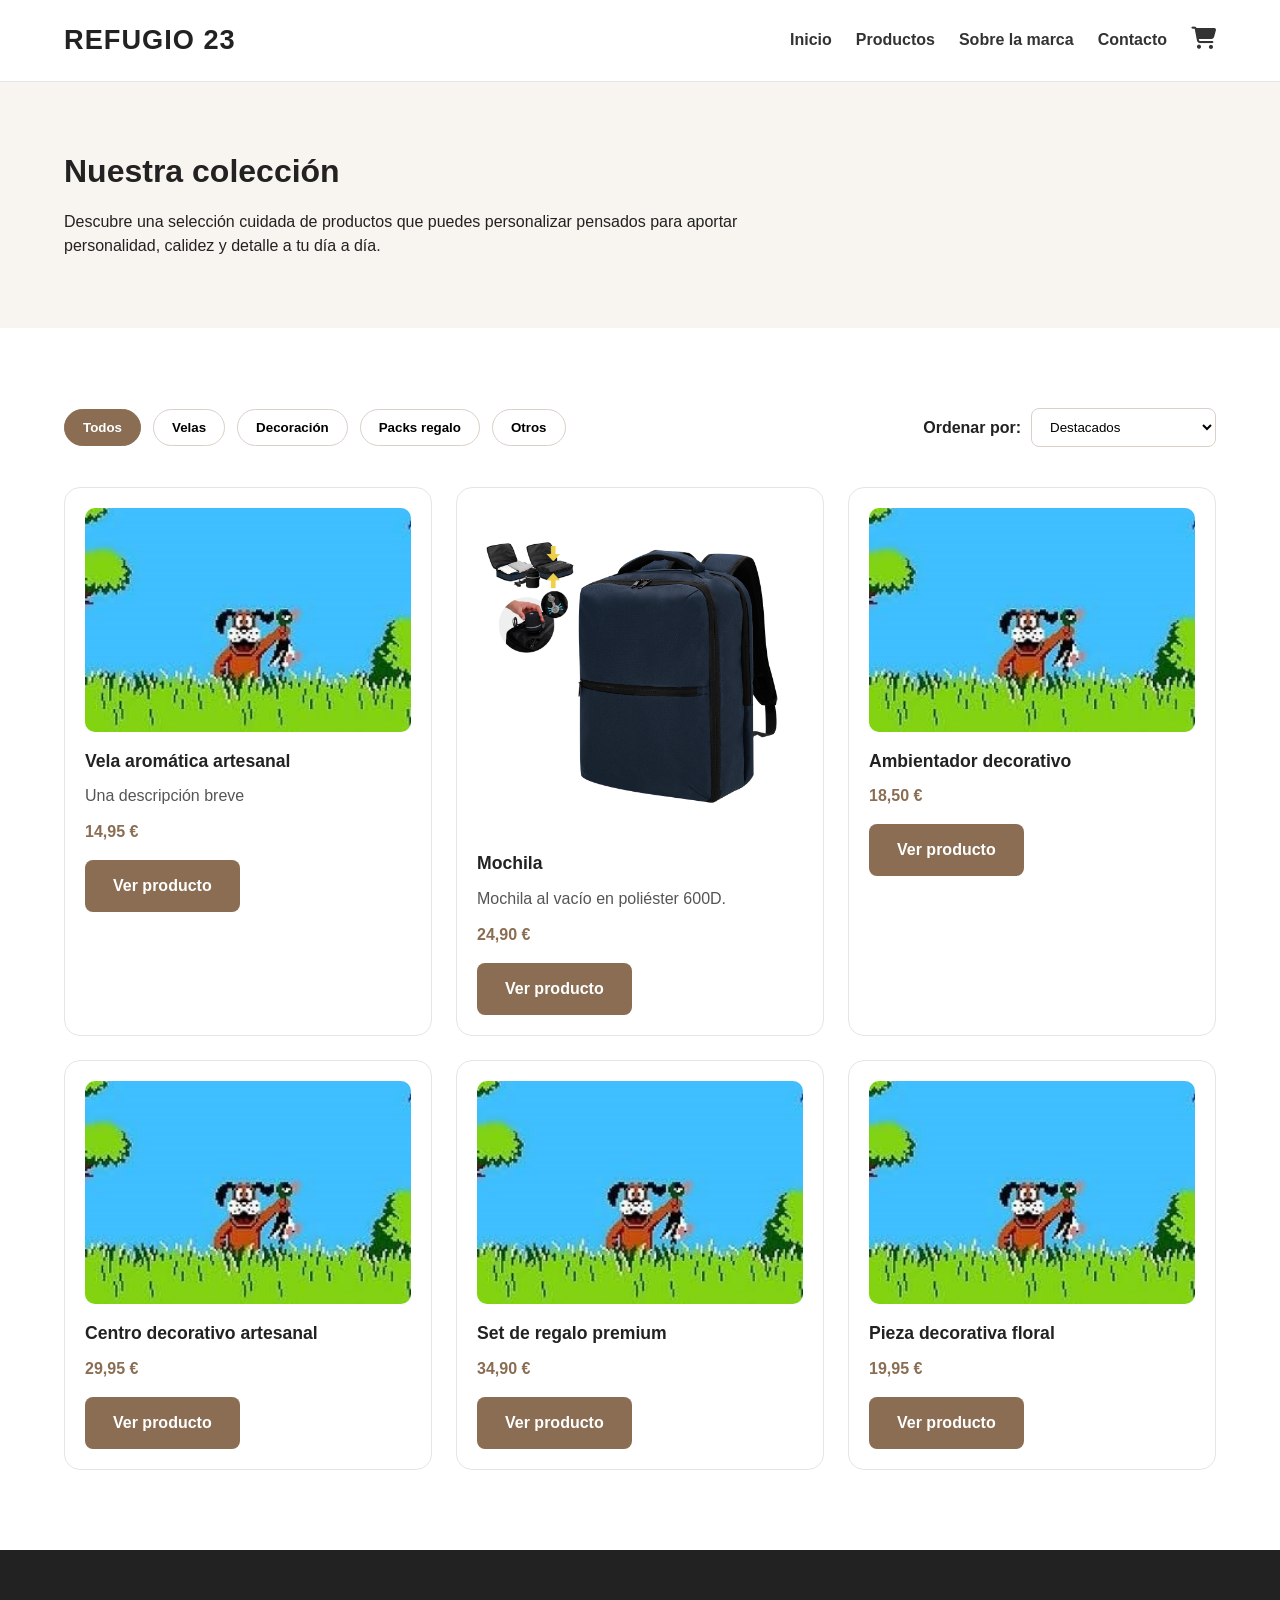
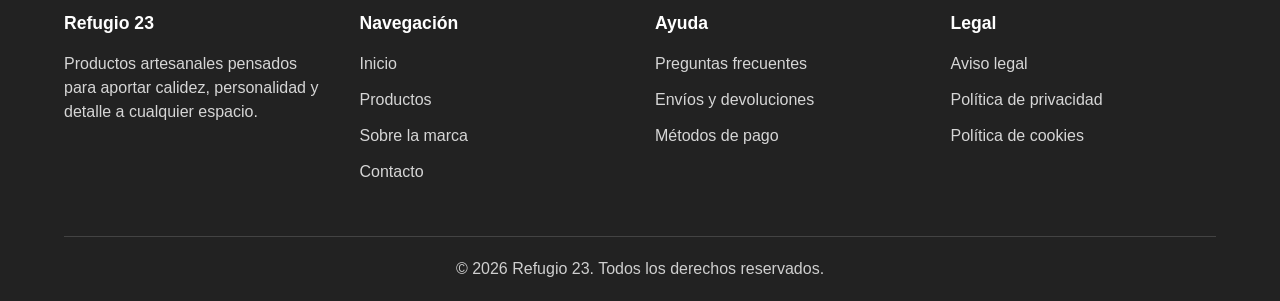
==== productos.html @ 53da1e86 "actualización de la web" ====
<!DOCTYPE html>
<html lang="es">

<head>
    <meta charset="UTF-8">
    <meta name="viewport" content="width=device-width, initial-scale=1.0">
    <title>Productos | Refugio 23</title>
    <link rel="stylesheet" href="css/styles.css">
    <link rel="stylesheet" href="css/productos.css">
    <link rel="stylesheet" href="https://cdnjs.cloudflare.com/ajax/libs/font-awesome/6.5.0/css/all.min.css">
</head>

<body>

    <header class="site-header">
        <div class="container header-content">
            <a href="index.html" class="logo">Refugio 23</a>

            <nav class="main-nav">
                <ul class="nav-list">
                    <li><a href="index.html">Inicio</a></li>
                    <li><a href="productos.html">Productos</a></li>
                    <li><a href="sobremi.html">Sobre la marca</a></li>
                    <li><a href="#">Contacto</a></li>
                    <li class="cart"><a href="carrito.html"><i class="fa-solid fa-cart-shopping"></i></a></li>
                </ul>
            </nav>
        </div>
    </header>

    <main>
        <section class="catalog-hero">
            <div class="container">
                <div class="section-heading">
                    <h1>Nuestra colección</h1>
                    <p>
                        Descubre una selección cuidada de productos que puedes personalizar pensados
                        para aportar personalidad, calidez y detalle a tu día a día.
                    </p>
                </div>
            </div>
        </section>

        <section class="catalog-section">
            <div class="container">
                <div class="catalog-toolbar">
                    <div class="catalog-filters">
                        <button class="filter-btn active">Todos</button>
                        <button class="filter-btn">Velas</button>
                        <button class="filter-btn">Decoración</button>
                        <button class="filter-btn">Packs regalo</button>
                        <button class="filter-btn">Otros</button>
                    </div>

                    <div class="catalog-sort">
                        <label for="sort">Ordenar por:</label>
                        <select id="sort" name="sort">
                            <option>Destacados</option>
                            <option>Precio: menor a mayor</option>
                            <option>Precio: mayor a menor</option>
                            <option>Novedades</option>
                        </select>
                    </div>
                </div>

                <div class="products-grid">
                    <article class="product-card">
                        <img src="assets/images/Duck-Hunt.jpg" alt="Vela aromática artesanal">
                        <h3>Vela aromática artesanal</h3>
                        <p>Una descripción breve</p>
                        <p class="price">14,95 €</p>
                        <a href="producto/vela.html" class="btn btn-secondary">Ver producto</a>
                    </article>

                    <article class="product-card">
                        <img src="assets/images/2e.jpg" alt="Pack regalo especial">
                        <h3>Mochila</h3>
                        <p>Mochila al vacío en poliéster 600D.</p>
                        <p class="price">24,90 €</p>
                        <a href="#" class="btn btn-secondary">Ver producto</a>
                    </article>

                    <article class="product-card">
                        <img src="assets/images/Duck-Hunt.jpg" alt="Ambientador decorativo">
                        <h3>Ambientador decorativo</h3>
                        <p class="price">18,50 €</p>
                        <a href="#" class="btn btn-secondary">Ver producto</a>
                    </article>

                    <article class="product-card">
                        <img src="assets/images/Duck-Hunt.jpg" alt="Centro decorativo artesanal">
                        <h3>Centro decorativo artesanal</h3>
                        <p class="price">29,95 €</p>
                        <a href="#" class="btn btn-secondary">Ver producto</a>
                    </article>

                    <article class="product-card">
                        <img src="assets/images/Duck-Hunt.jpg" alt="Set de regalo premium">
                        <h3>Set de regalo premium</h3>
                        <p class="price">34,90 €</p>
                        <a href="#" class="btn btn-secondary">Ver producto</a>
                    </article>

                    <article class="product-card">
                        <img src="assets/images/Duck-Hunt.jpg" alt="Pieza decorativa floral">
                        <h3>Pieza decorativa floral</h3>
                        <p class="price">19,95 €</p>
                        <a href="#" class="btn btn-secondary">Ver producto</a>
                    </article>
                </div>
            </div>
        </section>
    </main>

    <footer class="site-footer">
        <div class="container">
            <div class="footer-grid">
                <div class="footer-column">
                    <h3>Refugio 23</h3>
                    <p>
                        Productos artesanales pensados para aportar calidez,
                        personalidad y detalle a cualquier espacio.
                    </p>
                </div>

                <div class="footer-column">
                    <h3>Navegación</h3>
                    <ul>
                        <li><a href="index.html">Inicio</a></li>
                        <li><a href="productos.html">Productos</a></li>
                        <li><a href="#">Sobre la marca</a></li>
                        <li><a href="#">Contacto</a></li>
                    </ul>
                </div>

                <div class="footer-column">
                    <h3>Ayuda</h3>
                    <ul>
                        <li><a href="#">Preguntas frecuentes</a></li>
                        <li><a href="#">Envíos y devoluciones</a></li>
                        <li><a href="#">Métodos de pago</a></li>
                    </ul>
                </div>

                <div class="footer-column">
                    <h3>Legal</h3>
                    <ul>
                        <li><a href="#">Aviso legal</a></li>
                        <li><a href="#">Política de privacidad</a></li>
                        <li><a href="#">Política de cookies</a></li>
                    </ul>
                </div>
            </div>

            <div class="footer-bottom">
                <p>© 2026 Refugio 23. Todos los derechos reservados.</p>
            </div>
        </div>
    </footer>

</body>

</html>
---- css/styles.css ----
/* =========================
   RESET / BASE
   ========================= */

* {
    margin: 0;
    padding: 0;
    box-sizing: border-box;
}

html {
    scroll-behavior: smooth;
}

body {
    font-family: Arial, sans-serif;
    line-height: 1.5;
    color: #222;
    background-color: #fdfdfd;
}

img {
    max-width: 100%;
    display: block;
}

a {
    text-decoration: none;
    color: inherit;
}

ul {
    list-style: none;
}

h1,
h2 {
    line-height: 1.2;
    margin-bottom: 20px;
}

h1 {
    font-size: 2rem;
}

h2 {
    font-size: 2rem;
}

/* =========================
   UTILIDADES / LAYOUT
   ========================= */

.cart i {
font-size: 22px;
color: #333;
transition: 0.2s;
}

.cart:hover i {
color: #a67c52;
transform: scale(1.1);
}

.container {
    width: 90%;
    max-width: 1200px;
    margin: 0 auto;
}

section {
    padding: 80px 0;
}

.section-heading {
    max-width: 700px;
    margin-bottom: 30px;
}

/* =========================
   HEADER
   ========================= */

.site-header {
    background-color: #ffffff;
    border-bottom: 1px solid #e5e5e5;
    position: sticky;
    top: 0;
    z-index: 1000;
}

.header-content {
    display: flex;
    justify-content: space-between;
    align-items: center;
    padding: 20px 0;
}

.logo {
    font-size: 1.7rem;
    font-weight: bold;
    letter-spacing: 1px;
    color: #222;
    text-transform: uppercase;
}

.nav-list {
    display: flex;
    gap: 24px;
    align-items: center;
}

.nav-list a {
    font-weight: 600;
    color: #333;
    transition: color 0.2s ease;
}

.nav-list a:hover {
    color: #8a6d52;
}

/* =========================
   BOTONES
   ========================= */

.btn {
    display: inline-block;
    background-color: #222;
    color: #fff;
    padding: 14px 28px;
    border-radius: 8px;
    font-weight: bold;
    transition: background-color 0.2s ease, transform 0.2s ease;
}

.btn:hover {
    transform: translateY(-2px);
}

.btn-secondary {
    background-color: #8a6d52;
}

/* =========================
   TARJETAS / COMPONENTES
   ========================= */

.price {
    font-size: 1rem;
    font-weight: bold;
    margin-bottom: 16px;
    color: #8a6d52;
}

.products-grid {
    display: grid;
    grid-template-columns: repeat(3, 1fr);
    gap: 24px;
    margin-top: 30px;
}

.product-card {
    background-color: #ffffff;
    padding: 20px;
    border-radius: 16px;
    border: 1px solid #e5e5e5;
    transition: transform 0.2s ease, box-shadow 0.2s ease;
}

.product-card:hover {
    transform: translateY(-4px);
    box-shadow: 0 14px 30px rgba(0, 0, 0, 0.08);
}

.product-card img {
    width: 100%;
    border-radius: 10px;
    margin-bottom: 16px;
}

.product-card h3 {
    font-size: 1.1rem;
    margin-bottom: 10px;
}

/* =========================
   FOOTER
   ========================= */

.site-footer {
    background-color: #222;
    color: #fff;
    padding: 60px 0 20px;
}

.footer-grid {
    display: grid;
    grid-template-columns: repeat(4, 1fr);
    gap: 30px;
}

.footer-column h3 {
    margin-bottom: 16px;
    font-size: 1.1rem;
}

.footer-column p,
.footer-column li {
    margin-bottom: 12px;
    color: #d6d6d6;
}

.footer-column a {
    color: #d6d6d6;
}

.footer-column a:hover {
    color: #fff;
}

.footer-bottom {
    margin-top: 40px;
    padding-top: 20px;
    border-top: 1px solid rgba(255, 255, 255, 0.15);
    text-align: center;
    color: #cfcfcf;
}

/* =========================
   RESPONSIVE GLOBAL
   ========================= */

@media (max-width: 900px) {
    .products-grid {
        grid-template-columns: repeat(2, 1fr);
    }

    .footer-grid {
        grid-template-columns: repeat(2, 1fr);
    }
}

@media (max-width: 600px) {
    .products-grid {
        grid-template-columns: 1fr;
    }

    .footer-grid {
        grid-template-columns: 1fr;
    }

    .header-content {
        flex-direction: column;
        gap: 16px;
    }

    .nav-list {
        flex-direction: column;
        gap: 10px;
    }
}
---- css/productos.css ----
/* =========================
   PÁGINA PRODUCTOS
   ========================= */

.catalog-hero {
    background-color: #f8f4ef;
    padding: 70px 0 40px;
}

.catalog-section {
    background-color: #ffffff;
}

/* =========================
   TOOLBAR
   ========================= */

.catalog-toolbar {
    display: flex;
    justify-content: space-between;
    align-items: center;
    gap: 20px;
    margin-bottom: 40px;
    flex-wrap: wrap;
}

.catalog-filters {
    display: flex;
    gap: 12px;
    flex-wrap: wrap;
}

.filter-btn {
    background-color: #fff;
    border: 1px solid #d9d1c7;
    border-radius: 999px;
    padding: 10px 18px;
    font-weight: 600;
    cursor: pointer;
    transition: all 0.2s ease;
}

.filter-btn:hover {
    background-color: #f3ece4;
}

.filter-btn.active {
    background-color: #8a6d52;
    color: #fff;
    border-color: #8a6d52;
}

.catalog-sort {
    display: flex;
    align-items: center;
    gap: 10px;
}

.catalog-sort label {
    font-weight: 600;
}

.catalog-sort select {
    padding: 10px 14px;
    border: 1px solid #d9d1c7;
    border-radius: 8px;
    background-color: #fff;
}

/* =========================
   AJUSTES TARJETA PRODUCTO
   ========================= */

.product-card p:not(.price) {
    margin-bottom: 12px;
    color: #555;
}

/* =========================
   RESPONSIVE PRODUCTOS
   ========================= */

@media (max-width: 600px) {
    .catalog-toolbar {
        flex-direction: column;
        align-items: flex-start;
    }

    .catalog-sort {
        width: 100%;
        flex-direction: column;
        align-items: flex-start;
    }

    .catalog-sort select {
        width: 100%;
    }
}
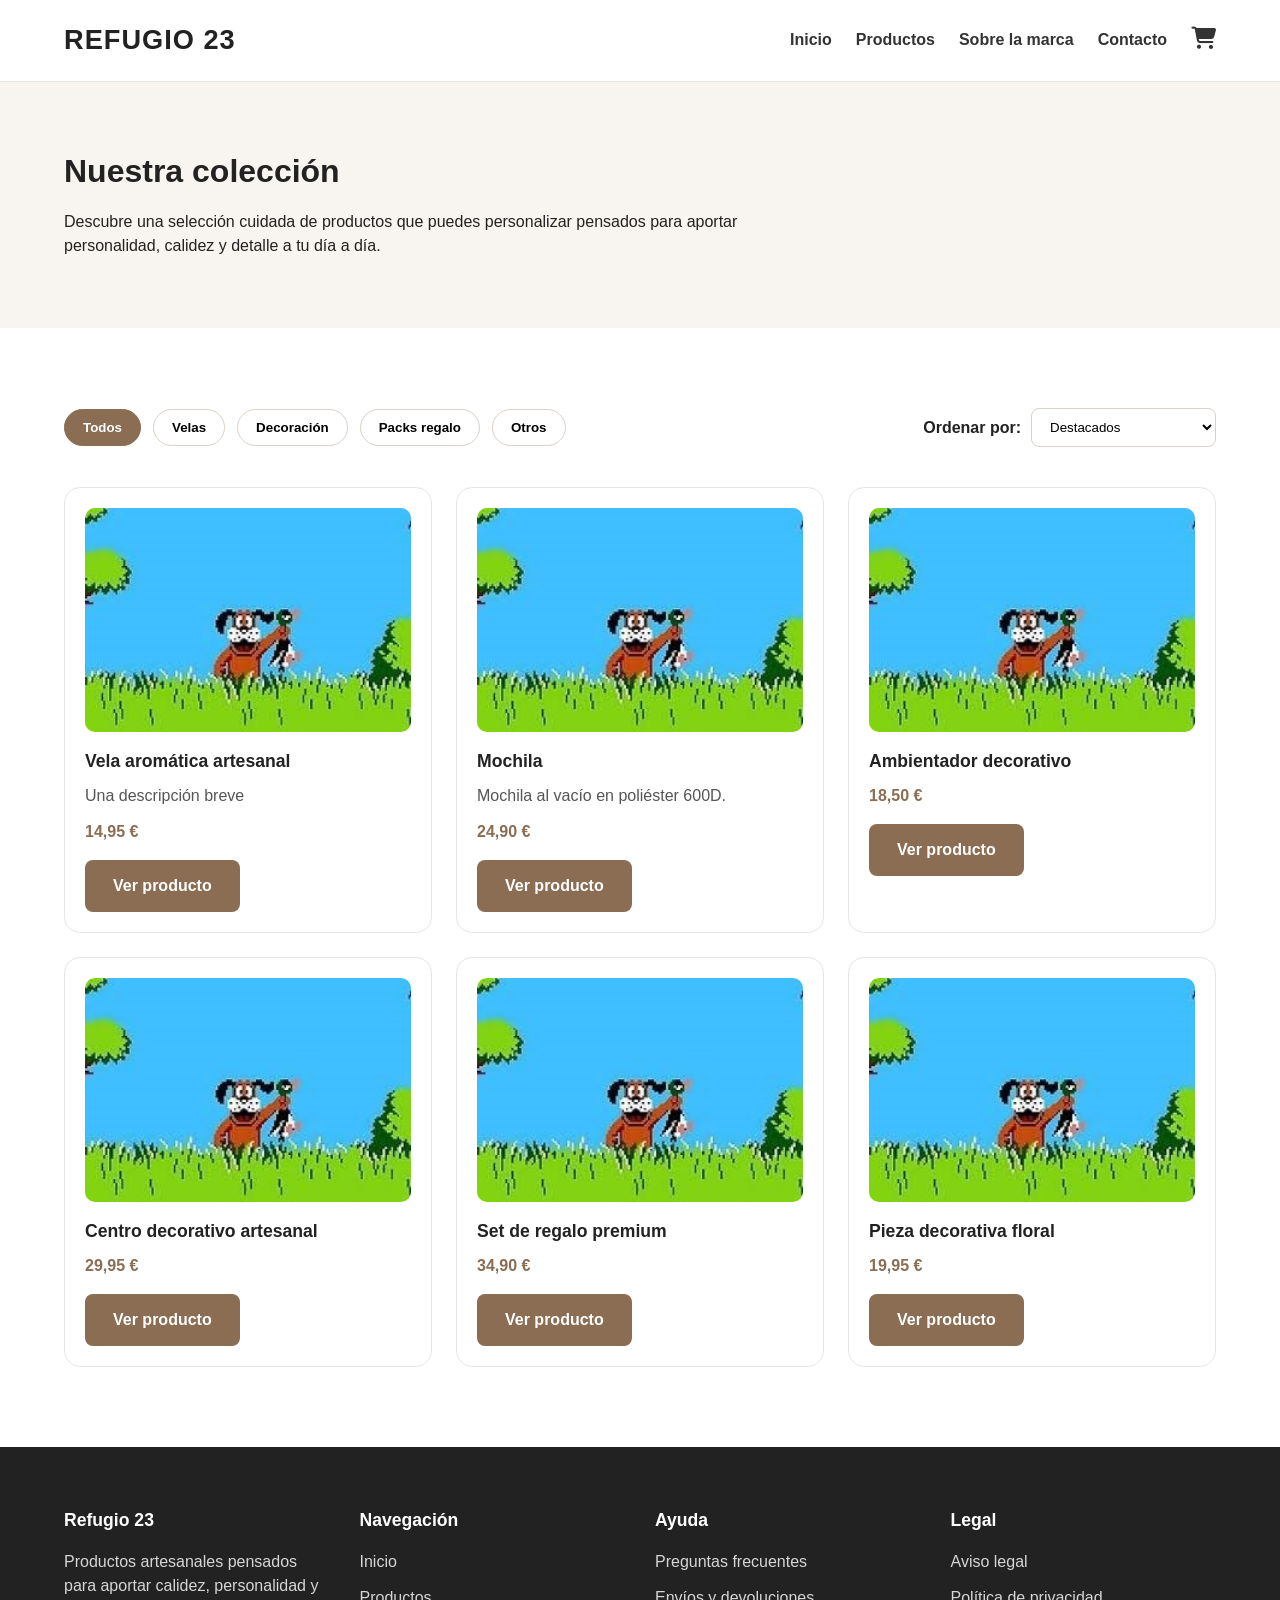
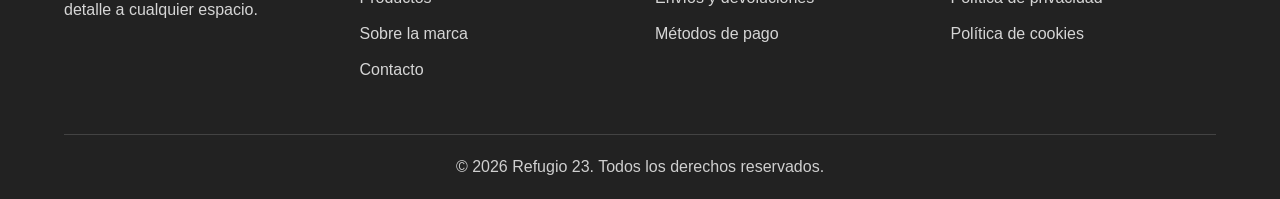
==== commit a8933e02: "fix rutas producto y js" ====
--- a/productos.html
+++ b/productos.html
@@ -73,7 +73,7 @@
                     </article>
 
                     <article class="product-card">
-                        <img src="assets/images/2e.jpg" alt="Pack regalo especial">
+                        <img src="assets/images/Duck-Hunt.jpg" alt="Pack regalo especial">
                         <h3>Mochila</h3>
                         <p>Mochila al vacío en poliéster 600D.</p>
                         <p class="price">24,90 €</p>
